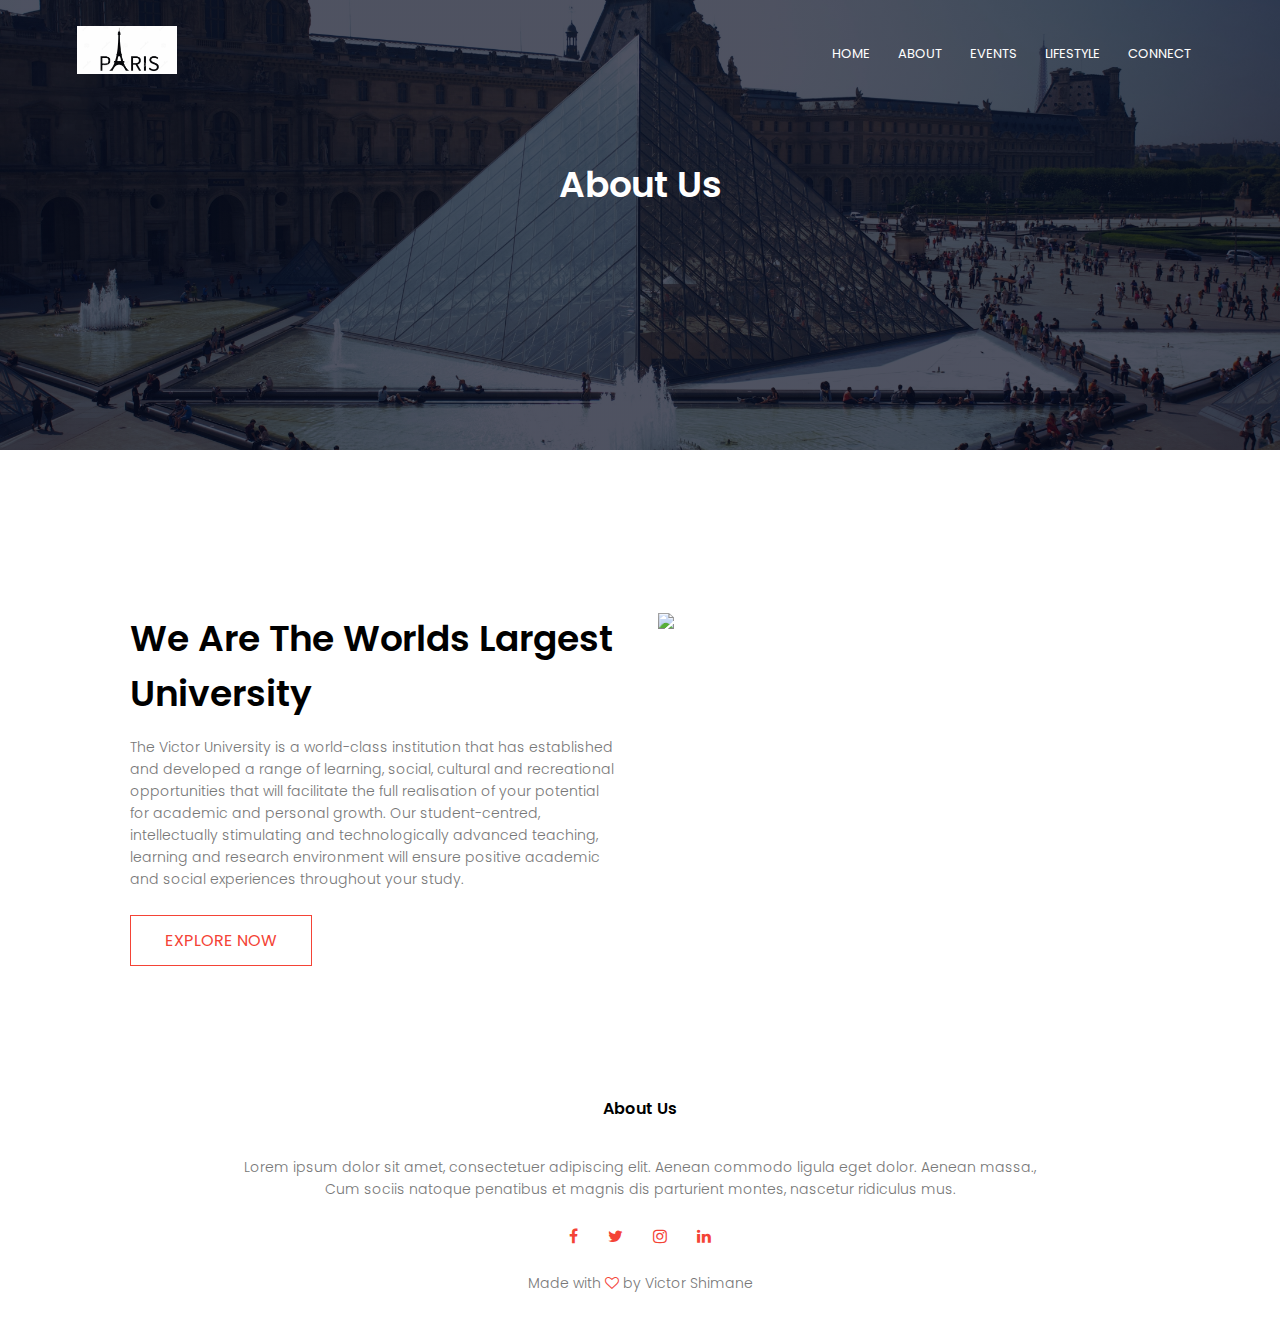
==== About.html @ 184b805a "Add files via upload" ====
<!DOCTYPE html>
<html>
  <head>
    <meta name="viewport" content="width=device-width, initial-scale=1.0" />
    <title>City Of Paris</title>
    <link rel="stylesheet" href="style.css" />
    <link rel="preconnect" href="https://fonts.gstatic.com" />
    <link
      href="https://fonts.googleapis.com/css2?family=Poppins:wght@100;200;300;400;600&display=swap"
      rel="stylesheet"
    />
    <link
      rel="stylesheet"
      href="https://stackpath.bootstrapcdn.com/font-awesome/4.7.0/css/font-awesome.min.css"
    />
  </head>
  <body>
    <section class="sub-header">
      <nav>
        <a href="index.html"><img src="images/parissymbol.jpg" /></a>
        <div class="nav-links" id="navLinks">
          <i class="fa fa-times" onclick="hideMenu()"></i>
          <ul>
            <li><a href="index.html">HOME</a></li>
            <li><a href="About.html">ABOUT</a></li>
            <li><a href="Events.html">EVENTS</a></li>
            <li><a href="lifestyle.html">LIFESTYLE</a></li>
            <li><a href="Connect.html">CONNECT</a></li>
          </ul>
        </div>
        <i class="fa fa-bars" onclick="ShowMenu()"></i>
      </nav>
      <h1>About Us</h1>
    </section>

    <!-------------about us content------------------>

    <section class="about-us">
      <div class="row">
        <div class="about-col">
          <h1>We Are The Worlds Largest University</h1>
          <p>
            The Victor University is a world-class institution that has
            established and developed a range of learning, social, cultural and
            recreational opportunities that will facilitate the full realisation
            of your potential for academic and personal growth. Our
            student-centred, intellectually stimulating and technologically
            advanced teaching, learning and research environment will ensure
            positive academic and social experiences throughout your study.
          </p>
          <a href="" class="hero-btn red-btn">EXPLORE NOW</a>
        </div>
        <div class="about-col">
          <img src="images/about.jpg" />
        </div>
      </div>
    </section>

    <!-------------Footer-------------------->

    <section class="footer">
      <h4>About Us</h4>
      <p>
        Lorem ipsum dolor sit amet, consectetuer adipiscing elit. Aenean commodo
        ligula eget dolor. Aenean massa.,<br />
        Cum sociis natoque penatibus et magnis dis parturient montes, nascetur
        ridiculus mus.
      </p>
      <div class="icons">
        <i class="fa fa-facebook"></i>
        <i class="fa fa-twitter"></i>
        <i class="fa fa-instagram"></i>
        <i class="fa fa-linkedin"></i>
      </div>
      <p>Made with <i class="fa fa-heart-o"></i> by Victor Shimane</p>
    </section>

    <!------JavaScript For Toggle Menu------>
    <script>
      var navLinks = document.getElementById("navLinks");
      function ShowMenu() {
        navLinks.style.right = "0";
      }
      function hideMenu() {
        navLinks.style.right = "-200px";
      }
    </script>
  </body>
</html>
---- style.css ----
* {
  padding: 0;
  margin: 0;
  font-family: "Poppins", sans-serif;
}
.header {
  min-height: 100vh;
  width: 100%;
  background-image: linear-gradient(rgba(4, 9, 30, 0.7), rgba(4, 9, 30, 0.7)),
    url(images/pariswallpaper1.jpg);
  background-position: center;
  background-size: cover;
  position: relative;
}
nav {
  display: flex;
  padding: 2% 6%;
  justify-content: space-between;
  align-items: center;
}
nav img {
  width: 100px;
}
.nav-links {
  flex: 1;
  text-align: right;
}
.nav-links ul li {
  list-style: none;
  display: inline-block;
  padding: 8px 12px;
  position: relative;
}
.nav-links ul li a {
  color: #fff;
  text-decoration: none;
  font-size: 13px;
}
.nav-links ul li::after {
  content: "";
  width: 0;
  height: 2px;
  background: #f44336;
  display: block;
  margin: auto;
  transition: 0.5s;
}
.nav-links ul li:hover::after {
  width: 100%;
}
.text-box {
  width: 90%;
  color: #fff;
  position: absolute;
  top: 50%;
  left: 50%;
  transform: translate(-50%, -50%);
  text-align: center;
}
.text-box h1 {
  font-size: 62px;
}
.text-box p {
  margin: 10px 0 40px;
  font-size: 14px;
  color: #fff;
}
.hero-btn {
  display: inline-block;
  text-decoration: none;
  color: #fff;
  border: 1px solid #fff;
  padding: 12px 34px;
  background: transparent;
  position: relative;
  cursor: pointer;
}
.hero-btn:hover {
  border: 1px solid #f44336;
  background: #f44336;
  transition: 1s;
}

nav .fa {
  display: none;
}
@media (max-width: 700px) {
  .text-box h1 {
    font-size: 20px;
  }
  .nav-links ul li {
    display: block;
  }
  .nav-links {
    position: absolute;
    background: #f44336;
    height: 100vh;
    width: 200px;
    top: 0;
    right: -200px;
    text-align: left;
    z-index: 2;
    transition: 1s;
  }
  nav .fa {
    display: block;
    color: #fff;
    margin: 10px;
    font-size: 22px;
    cursor: pointer;
  }
  .nav-links ul {
    padding: 30px;
  }
}
/*------course----*/

.course {
  width: 80%;
  margin: auto;
  text-align: center;
  padding-top: 100px;
}
h1 {
  font-size: 36px;
  font-weight: 600;
}

p {
  color: #777;
  font-size: 14px;
  font-weight: 300;
  line-height: 22px;
  padding: 10px;
}

.row {
  margin-top: 5%;
  display: flex;
  justify-content: space-between;
}
.course-col {
  flex-basis: 31%;
  background: #fff3f3;
  border-radius: 10px;
  margin-bottom: 5px;
  padding: 20px 12px;
  box-sizing: border-box;
  transition: 0.5s;
}
h3 {
  text-align: center;
  font-weight: 600;
  margin: 10px 0;
}
.course-col:hover {
  box-shadow: 0 0 20px 0px rgba(0, 0, 0, 0.5);
}
@media (max-width: 700px) {
  .row {
    flex-direction: column;
  }
}
/*------campus----*/

.campus {
  width: 80%;
  margin: auto;
  text-align: center;
  padding-top: 50px;
}
.campus-col {
  flex-basis: 32%;
  border-radius: 10px;
  margin-bottom: 30px;
  position: relative;
  overflow: hidden;
}
.campus-col img {
  width: 100%;
  display: block;
}
.layer {
  background: transparent;
  height: 100%;
  width: 100%;
  position: absolute;
  top: 0;
  left: 0;
  transition: 0.5s;
}
.layer:hover {
  background: rgb(226, 0, 0, 0.7);
}
.layer h3 {
  width: 100%;
  font-weight: 500;
  color: #fff;
  font-size: 26px;
  bottom: 0;
  left: 50%;
  transform: translateX(-50%);
  position: absolute;
  opacity: 0;
  transition: 0.5s;
}
.layer:hover h3 {
  bottom: 49%;
  opacity: 1;
}

/*------facilities----*/
.facilities {
  width: 80%;
  margin: auto;
  text-align: center;
  padding-top: 100px;
}
.facilities-col {
  flex-basis: 31%;
  border-radius: 10px;
  margin-bottom: 5%;
  text-align: left;
}

.facilities-col img {
  width: 100%;
  border-radius: 10px;
}
.facilities-col p {
  padding: 0;
}
.facilities-col h3 {
  margin-top: 16px;
  margin-bottom: 15px;
  text-align: left;
}
/*----- testimonials----*/
.testimonials {
  width: 80%;
  margin: auto;
  text-align: center;
  padding-top: 100px;
}
.testimonials-col {
  flex-basis: 44%;
  border-radius: 10px;
  margin-bottom: 5%;
  text-align: left;
  background: #fff3f3;
  padding: 25px;
  cursor: pointer;
  display: flex;
}
.testimonials-col img {
  height: 40px;
  margin-left: 5px;
  margin-right: 30px;
  border-radius: 50%;
}
.testimonials-col p {
  padding: 0;
}
.testimonials-col h3 {
  margin-top: 15px;
  text-align: left;
}
.testimonials-col .fa {
  color: #f44336;
}
@media (max-width: 700px) {
  .testimonials-col img {
    margin-left: 0px;
    margin-right: 15px;
  }
}
/*------call to action-----*/

.cta {
  margin: 100px auto;
  width: 80%;
  background-image: linear-gradient(rgba(0, 0, 0, 0.7), rgba(0, 0, 0, 0.7)),
    url(images/banner2.jpg);
  background-position: center;
  background-size: cover;
  border-radius: 10px;
  text-align: center;
  padding: 100px 0;
}
.cta h1 {
  color: #fff;
  margin-bottom: 40px;
  padding: 0;
}

@media (max-width: 700px) {
  .cta h1 {
    font-size: 24px;
  }
}

/*-------------footer---------------*/

.footer {
  width: 100%;
  text-align: center;
  padding: 30px 0;
}
.footer h4 {
  margin-bottom: 25px;
  margin-top: 20px;
  font-weight: 600;
}
.icons .fa {
  color: #f44336;
  margin: 0 13px;
  cursor: pointer;
  padding: 18px 0;
}
.fa-heart-o {
  color: #f44336;
}
/*------------About Us Page-----------------*/

.sub-header {
  height: 50vh;
  width: 100%;
  background-image: linear-gradient(rgba(4, 9, 30, 0.7), rgba(4, 9, 30, 0.7)),
    url(images/background4.jpg);
  background-position: center;
  background-size: cover;
  text-align: center;
  color: #fff;
}
.sub-header h1 {
  margin-top: 50px;
}
.about-us {
  width: 80%;
  margin: auto;
  padding-top: 80px;
  padding-bottom: 50px;
}
.about-col {
  flex-basis: 48%;
  padding: 30px 2px;
}
.about-col img {
  width: 100%;
}
.about-col h1 {
  padding: 0;
}
.about-col p {
  padding: 15px 0 25px;
}
.red-btn {
  border: 1px solid #f44336;
  background: transparent;
  color: #f44336;
}
.red-btn:hover {
  color: #fff;
}

/*--------------blog-content------*/

.blog-content {
  width: 80%;
  margin: auto;
  padding: 60px 0;
}
.blog-left {
  flex-basis: 65%;
}
.blog-left img {
  width: 100%;
}
.blog-left h2 {
  color: #222;
}
.blog-left p {
  color: #999;
  padding: 0;
}
.blog-right {
  flex-basis: 32%;
}
.blog-right h3 {
  background: #f44336;
  color: #fff;
  padding: 7px 0;
  font-size: 16px;
  margin-bottom: 20px;
}
.blog-right div {
  display: flex;
  align-items: center;
  justify-content: space-between;
  color: #555;
  padding: 8px;
  box-sizing: border-box;
}
.comment-box {
  border: 1px solid #ccc;
  margin: 50px 0;
  padding: 10px 20px;
}
.comment-box h3 {
  text-align: left;
}
.comment-form input,
.comment-form textarea {
  width: 100%;
  padding: 10px;
  margin: 15px 0;
  box-sizing: border-box;
  border: none;
  outline: none;
  background: #f0f0f0;
}
.comment-form button {
  margin: 10px 0;
}
@media (max-width: 700px) {
  .sub-header h1 {
    font-size: 24px;
  }
}
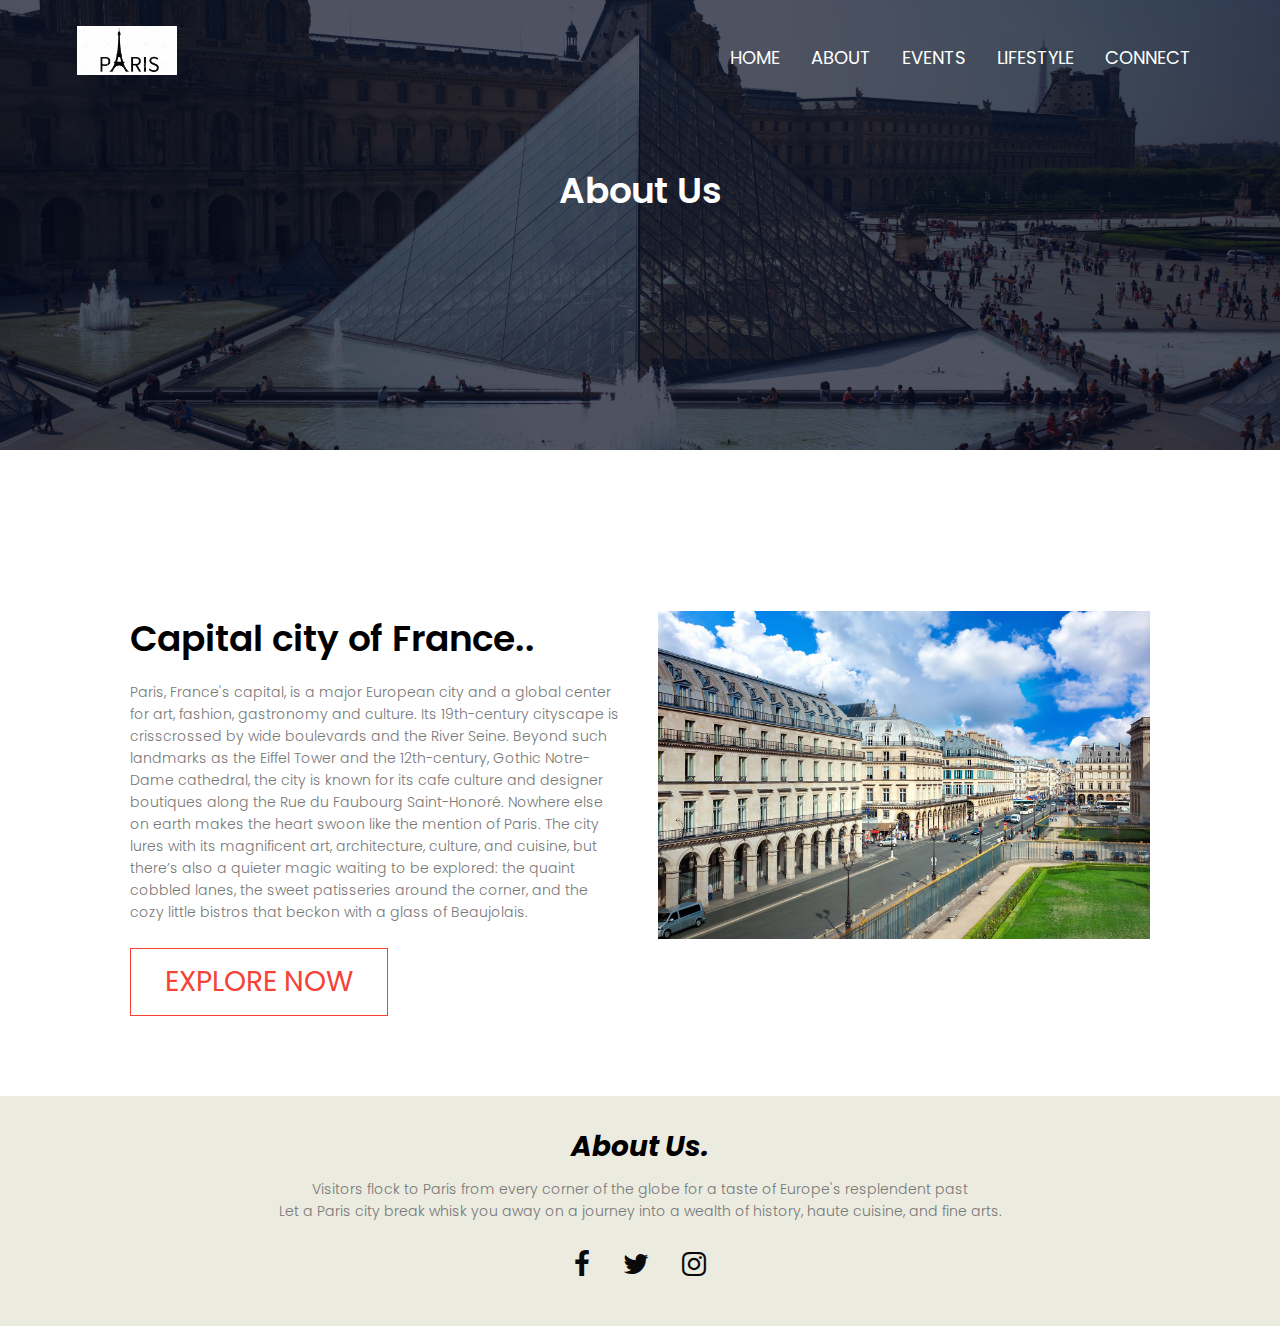
==== commit 67742b4c: "Add files via upload" ====
--- a/About.html
+++ b/About.html
@@ -38,20 +38,21 @@
     <section class="about-us">
       <div class="row">
         <div class="about-col">
-          <h1>We Are The Worlds Largest University</h1>
+          <h1>Capital city of France..</h1>
           <p>
-            The Victor University is a world-class institution that has
-            established and developed a range of learning, social, cultural and
-            recreational opportunities that will facilitate the full realisation
-            of your potential for academic and personal growth. Our
-            student-centred, intellectually stimulating and technologically
-            advanced teaching, learning and research environment will ensure
-            positive academic and social experiences throughout your study.
+            Paris, France's capital, is a major European city and a global center for art, fashion,
+            gastronomy and culture. Its 19th-century cityscape is crisscrossed by wide boulevards and the River Seine.
+            Beyond such landmarks as the Eiffel Tower and the 12th-century, Gothic Notre-Dame cathedral,
+            the city is known for its cafe culture and designer boutiques along the Rue du Faubourg Saint-Honoré.
+            Nowhere else on earth makes the heart swoon like the mention of Paris. The city lures with its 
+            magnificent art, architecture, culture, and cuisine, but there’s also a quieter magic waiting 
+            to be explored: the quaint cobbled lanes, the sweet patisseries around the corner, and the cozy
+            little bistros that beckon with a glass of Beaujolais. 
           </p>
           <a href="" class="hero-btn red-btn">EXPLORE NOW</a>
         </div>
         <div class="about-col">
-          <img src="images/about.jpg" />
+          <img src="images/about.us.jpg" />
         </div>
       </div>
     </section>
@@ -59,20 +60,15 @@
     <!-------------Footer-------------------->
 
     <section class="footer">
-      <h4>About Us</h4>
-      <p>
-        Lorem ipsum dolor sit amet, consectetuer adipiscing elit. Aenean commodo
-        ligula eget dolor. Aenean massa.,<br />
-        Cum sociis natoque penatibus et magnis dis parturient montes, nascetur
-        ridiculus mus.
+      <h2><i>About Us.</i></h2>
+      <p>Visitors flock to Paris from every corner of the globe for a taste of Europe's resplendent past<br> Let a Paris city break whisk you 
+          away on a journey into a wealth of history, haute cuisine, and fine arts.
       </p>
       <div class="icons">
         <i class="fa fa-facebook"></i>
         <i class="fa fa-twitter"></i>
         <i class="fa fa-instagram"></i>
-        <i class="fa fa-linkedin"></i>
       </div>
-      <p>Made with <i class="fa fa-heart-o"></i> by Victor Shimane</p>
     </section>
 
     <!------JavaScript For Toggle Menu------>
--- a/style.css
+++ b/style.css
@@ -2,6 +2,7 @@
   padding: 0;
   margin: 0;
   font-family: "Poppins", sans-serif;
+  font-size: 28px;
 }
 .header {
   min-height: 100vh;
@@ -34,13 +35,13 @@
 .nav-links ul li a {
   color: #fff;
   text-decoration: none;
-  font-size: 13px;
+  font-size: 18px;
 }
 .nav-links ul li::after {
   content: "";
   width: 0;
-  height: 2px;
-  background: #f44336;
+  height: 4px;
+  background: #000;
   display: block;
   margin: auto;
   transition: 0.5s;
@@ -76,8 +77,8 @@
   cursor: pointer;
 }
 .hero-btn:hover {
-  border: 1px solid #f44336;
-  background: #f44336;
+  border: 1px solid #000;
+  background: #babfbb;
   transition: 1s;
 }
 
@@ -93,7 +94,7 @@
   }
   .nav-links {
     position: absolute;
-    background: #f44336;
+    background: #9b9292;
     height: 100vh;
     width: 200px;
     top: 0;
@@ -113,6 +114,7 @@
     padding: 30px;
   }
 }
+
 /*------course----*/
 
 .course {
@@ -161,88 +163,41 @@
     flex-direction: column;
   }
 }
-/*------campus----*/
-
-.campus {
-  width: 80%;
-  margin: auto;
-  text-align: center;
-  padding-top: 50px;
-}
-.campus-col {
-  flex-basis: 32%;
-  border-radius: 10px;
-  margin-bottom: 30px;
-  position: relative;
-  overflow: hidden;
-}
-.campus-col img {
-  width: 100%;
-  display: block;
-}
-.layer {
-  background: transparent;
-  height: 100%;
-  width: 100%;
-  position: absolute;
-  top: 0;
-  left: 0;
-  transition: 0.5s;
-}
-.layer:hover {
-  background: rgb(226, 0, 0, 0.7);
-}
-.layer h3 {
-  width: 100%;
-  font-weight: 500;
-  color: #fff;
-  font-size: 26px;
-  bottom: 0;
-  left: 50%;
-  transform: translateX(-50%);
-  position: absolute;
-  opacity: 0;
-  transition: 0.5s;
-}
-.layer:hover h3 {
-  bottom: 49%;
-  opacity: 1;
-}
-
-/*------facilities----*/
-.facilities {
+
+/*------Attractions----*/
+.attractions{
   width: 80%;
   margin: auto;
   text-align: center;
   padding-top: 100px;
 }
-.facilities-col {
+.attractions-col {
   flex-basis: 31%;
   border-radius: 10px;
   margin-bottom: 5%;
   text-align: left;
 }
 
-.facilities-col img {
+.attractions-col img {
   width: 100%;
   border-radius: 10px;
 }
-.facilities-col p {
-  padding: 0;
-}
-.facilities-col h3 {
+.attractions-col p {
+  padding: 0;
+}
+.attractions-col h3 {
   margin-top: 16px;
   margin-bottom: 15px;
   text-align: left;
 }
-/*----- testimonials----*/
-.testimonials {
+/*----- Reviews----*/
+.Reviews {
   width: 80%;
   margin: auto;
   text-align: center;
   padding-top: 100px;
 }
-.testimonials-col {
+.Reviews-col {
   flex-basis: 44%;
   border-radius: 10px;
   margin-bottom: 5%;
@@ -252,24 +207,24 @@
   cursor: pointer;
   display: flex;
 }
-.testimonials-col img {
+.Reviews-col img {
   height: 40px;
   margin-left: 5px;
   margin-right: 30px;
   border-radius: 50%;
 }
-.testimonials-col p {
-  padding: 0;
-}
-.testimonials-col h3 {
+.Reviews-col p {
+  padding: 0;
+}
+.Reviews-col h3 {
   margin-top: 15px;
   text-align: left;
 }
-.testimonials-col .fa {
+.Reviews-col .fa {
   color: #f44336;
 }
 @media (max-width: 700px) {
-  .testimonials-col img {
+  .Reviews-col img {
     margin-left: 0px;
     margin-right: 15px;
   }
@@ -280,10 +235,10 @@
   margin: 100px auto;
   width: 80%;
   background-image: linear-gradient(rgba(0, 0, 0, 0.7), rgba(0, 0, 0, 0.7)),
-    url(images/banner2.jpg);
+    url(images/cta.jpg);
   background-position: center;
   background-size: cover;
-  border-radius: 10px;
+  border-radius: 6px;
   text-align: center;
   padding: 100px 0;
 }
@@ -305,6 +260,7 @@
   width: 100%;
   text-align: center;
   padding: 30px 0;
+  background-color: #ebebe0;
 }
 .footer h4 {
   margin-bottom: 25px;
@@ -312,14 +268,12 @@
   font-weight: 600;
 }
 .icons .fa {
-  color: #f44336;
+  color: #0a0a0a;
   margin: 0 13px;
   cursor: pointer;
   padding: 18px 0;
 }
-.fa-heart-o {
-  color: #f44336;
-}
+
 /*------------About Us Page-----------------*/
 
 .sub-header {
@@ -362,68 +316,53 @@
 .red-btn:hover {
   color: #fff;
 }
-
-/*--------------blog-content------*/
-
-.blog-content {
-  width: 80%;
-  margin: auto;
-  padding: 60px 0;
-}
-.blog-left {
-  flex-basis: 65%;
-}
-.blog-left img {
-  width: 100%;
-}
-.blog-left h2 {
-  color: #222;
-}
-.blog-left p {
-  color: #999;
-  padding: 0;
-}
-.blog-right {
-  flex-basis: 32%;
-}
-.blog-right h3 {
-  background: #f44336;
-  color: #fff;
-  padding: 7px 0;
-  font-size: 16px;
+/*-------Form------*/
+
+.contact-us {
+  width: 70%;
+  margin: auto;
+}
+.contact-col {
+  flex-basis: 48%;
   margin-bottom: 20px;
 }
-.blog-right div {
+.contact-col div {
   display: flex;
   align-items: center;
-  justify-content: space-between;
+  margin-bottom: 40px;
+}
+.contact-col div,
+fa {
+  font-size: 20px;
+  color: #f44336;
+  margin: 10px;
+  margin-right: 30px;
+}
+.contact-col div p {
+  padding: 0%;
+}
+.contact-col div h5 {
+  font-size: 15px;
+  margin-bottom: 5px;
   color: #555;
-  padding: 8px;
+  font-weight: 400;
+}
+.contact-col input,
+.contact-col textarea {
+  width: 100%;
+  padding: 15px;
+  margin-bottom: 17px;
+  outline: none;
+  border: 1px solid #ccc;
   box-sizing: border-box;
 }
-.comment-box {
-  border: 1px solid #ccc;
-  margin: 50px 0;
-  padding: 10px 20px;
-}
-.comment-box h3 {
-  text-align: left;
-}
-.comment-form input,
-.comment-form textarea {
-  width: 100%;
-  padding: 10px;
-  margin: 15px 0;
-  box-sizing: border-box;
-  border: none;
-  outline: none;
-  background: #f0f0f0;
-}
-.comment-form button {
-  margin: 10px 0;
-}
-@media (max-width: 700px) {
-  .sub-header h1 {
-    font-size: 24px;
-  }
-}
+
+/*----thankyou-----*/
+
+.thankyou {
+padding: 80px;
+text-align: center;
+height: 78%;
+font-size: medium;
+}
+
